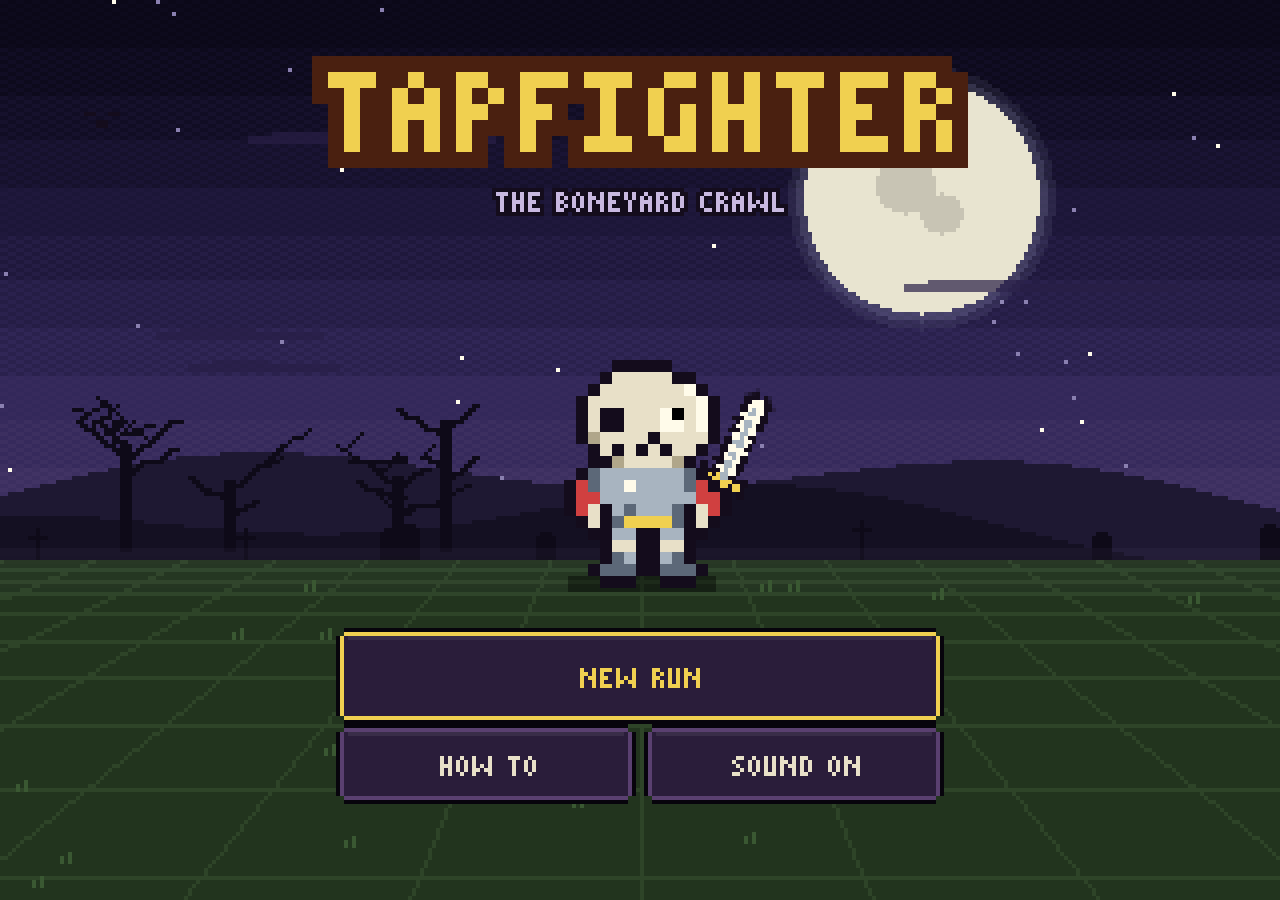
==== index.html @ 7f005355 "Tapfighter: mobile pixel-art roguelike with tap-timing combat Isometric procedural dungeons with tap" ====
<!doctype html>
<html lang="en">
<head>
<meta charset="utf-8">
<meta name="viewport" content="width=device-width,initial-scale=1,maximum-scale=1,user-scalable=no,viewport-fit=cover">
<meta name="theme-color" content="#0b0714">
<meta name="apple-mobile-web-app-capable" content="yes">
<meta name="mobile-web-app-capable" content="yes">
<meta name="apple-mobile-web-app-status-bar-style" content="black-translucent">
<meta name="description" content="Tapfighter: a pixel-art roguelike where you tap with timing to fight.">
<title>Tapfighter</title>
<link rel="manifest" href="manifest.webmanifest">
<link rel="icon" href="icon.svg" type="image/svg+xml">
<link rel="apple-touch-icon" href="icon.svg">
<link rel="stylesheet" href="style.css">
</head>
<body>
<canvas id="game"></canvas>
<noscript>Tapfighter needs JavaScript.</noscript>
<script type="module" src="src/main.js"></script>
</body>
</html>
---- style.css ----
:root { --sat: env(safe-area-inset-top, 0px); --sab: env(safe-area-inset-bottom, 0px); }
html, body {
  margin: 0; padding: 0; width: 100%; height: 100%; overflow: hidden;
  background: #0b0714; touch-action: none; overscroll-behavior: none;
  -webkit-user-select: none; user-select: none; -webkit-touch-callout: none;
  -webkit-tap-highlight-color: transparent;
}
canvas {
  position: fixed; left: 0; top: 0; display: block;
  image-rendering: pixelated; image-rendering: crisp-edges;
  touch-action: none; outline: none;
}
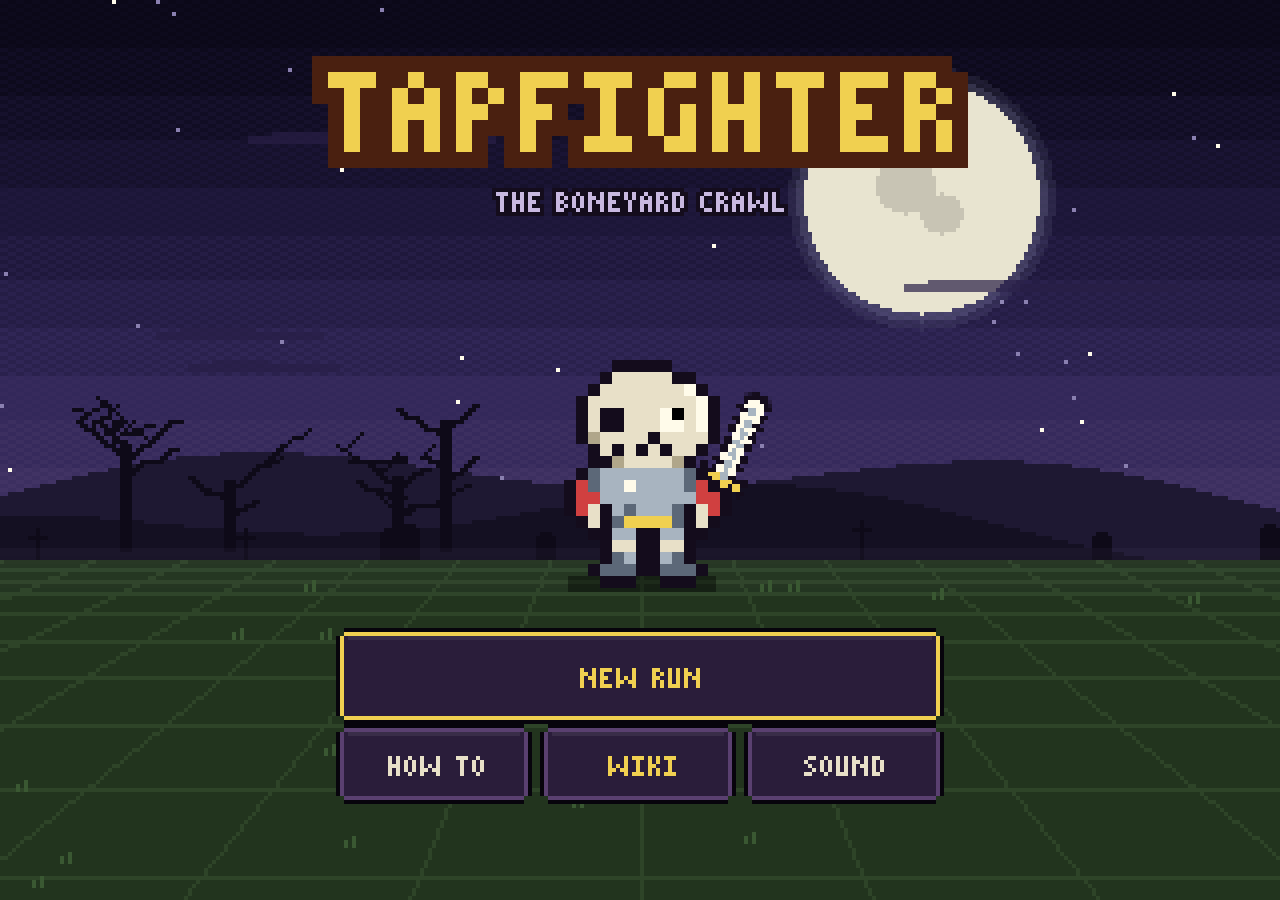
==== commit 0ba5fd4d: "Add Cloudflare Web Analytics beacon Co-Authored-By: Claude Sonnet 5.5 <noreply@anthropic.com> Claude" ====
--- a/index.html
+++ b/index.html
@@ -18,5 +18,6 @@
 <canvas id="game"></canvas>
 <noscript>Tapfighter needs JavaScript.</noscript>
 <script type="module" src="src/main.js"></script>
+<!-- Cloudflare Web Analytics --><script type='module' src='https://static.cloudflareinsights.com/beacon.min.js' data-cf-beacon='{"token": "3b0ed9eb21f94100abdb68ef36c57014"}'></script><!-- End Cloudflare Web Analytics -->
 </body>
 </html>
